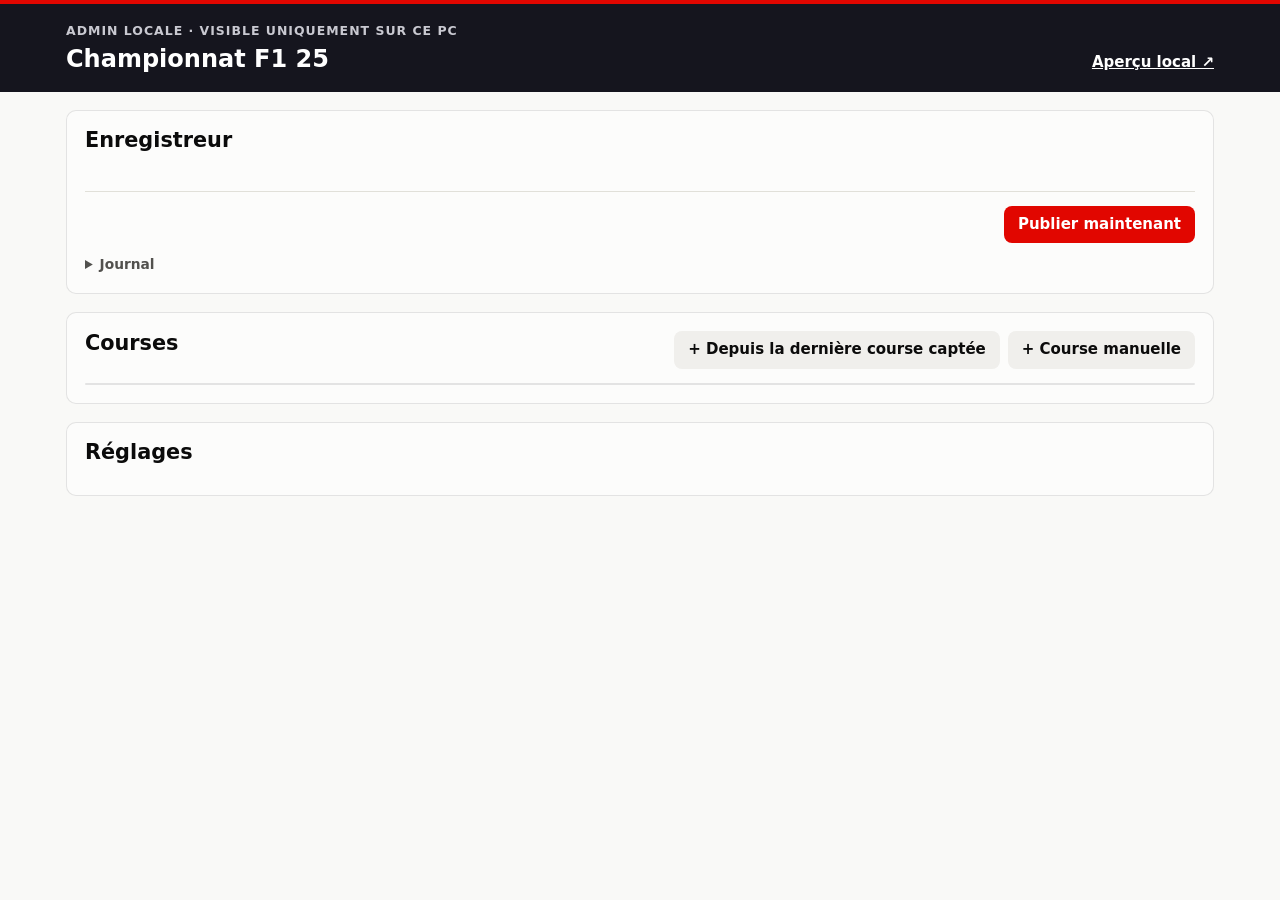
==== admin/index.html @ ed290961 "Championnat F1 25 : enregistreur de télémétrie et page publique Enregistre automatiquement le classe" ====
<!doctype html>
<html lang="fr">
<head>
  <meta charset="utf-8">
  <meta name="viewport" content="width=device-width, initial-scale=1">
  <title>Admin championnat</title>
  <link rel="stylesheet" href="/docs/style.css">
  <link rel="stylesheet" href="admin.css">
</head>
<body>
  <header class="entete entete-admin">
    <div class="conteneur entete-ligne">
      <div>
        <p class="surtitre">Admin locale · visible uniquement sur ce PC</p>
        <h1 id="titre">Championnat F1 25</h1>
      </div>
      <div class="liens">
        <a id="lien-public" href="#" target="_blank" rel="noopener" hidden>Page publique ↗</a>
        <a href="/docs/index.html" target="_blank" rel="noopener">Aperçu local ↗</a>
      </div>
    </div>
  </header>

  <main class="conteneur">
    <section class="panneau">
      <h2>Enregistreur</h2>
      <div class="etat-grille" id="etat"></div>
      <div class="humains" id="humains"></div>
      <div class="publication">
        <div id="publication"></div>
        <button type="button" class="bouton" id="bouton-publier">Publier maintenant</button>
      </div>
      <details class="journal">
        <summary>Journal</summary>
        <ol id="journal"></ol>
      </details>
    </section>

    <section class="panneau">
      <div class="section-tete">
        <h2>Courses</h2>
        <div class="actions">
          <button type="button" class="bouton secondaire" id="ajout-brouillon" hidden>+ Depuis la dernière course captée</button>
          <button type="button" class="bouton secondaire" id="ajout-copie">+ Course manuelle</button>
        </div>
      </div>
      <div id="bandeau-revision" class="bandeau" hidden>
        Nouvelle course enregistrée pendant que tu modifiais.
        <button type="button" class="bouton secondaire" id="recharger">Recharger</button>
      </div>
      <div class="tableau-defilant" id="courses"></div>
    </section>

    <section class="panneau" id="editeur" hidden></section>

    <section class="panneau">
      <h2>Réglages</h2>
      <div class="formulaire" id="reglages"></div>
    </section>
  </main>

  <script src="/docs/champ.js"></script>
  <script src="admin.js"></script>
</body>
</html>
---- docs/style.css ----
:root {
  color-scheme: light;
  --page: #f9f9f7;
  --surface: #fcfcfb;
  --surface-2: #f0efec;
  --encre: #0b0b0b;
  --encre-2: #52514e;
  --discret: #6f6e69;
  --grille: #e1e0d9;
  --axe: #c3c2b7;
  --bordure: rgba(11, 11, 11, 0.10);
  --accent: #e10600;
  --entete: #15151e;
  --entete-encre: #ffffff;
  --entete-encre-2: #c9c9d1;

  /* Couleurs des joueurs (palette validée daltonisme, ordre fixe) */
  --j1: #2a78d6; --j2: #eb6834; --j3: #1baf7a; --j4: #eda100;
  --j5: #e87ba4; --j6: #008300; --j7: #6250d6; --j8: #e34948;
  --ref: #9b9a94;

  /* Cases de résultats */
  --c-p1: #f5e3a1; --c-p2: #e2e2e2; --c-p3: #efcfae; --c-pts: #d6eedb;
  --c-hors: #f0efec; --c-ab: #f5d3d3; --c-sel: rgba(42, 120, 214, 0.10);
}

@media (prefers-color-scheme: dark) {
  :root:where(:not([data-theme="light"])) {
    color-scheme: dark;
    --page: #0d0d0d; --surface: #1a1a19; --surface-2: #242422;
    --encre: #f0efec; --encre-2: #c3c2b7; --discret: #9a998f;
    --grille: #2c2c2a; --axe: #383835; --bordure: rgba(255, 255, 255, 0.10);
    --entete: #15151e;
    --j1: #3987e5; --j2: #d95926; --j3: #199e70; --j4: #c98500;
    --j5: #d55181; --j6: #008300; --j7: #9085e9; --j8: #e66767;
    --ref: #6f6e69;
    --c-p1: #5a4b14; --c-p2: #474747; --c-p3: #583922; --c-pts: #1e3b25;
    --c-hors: #262624; --c-ab: #4a2222; --c-sel: rgba(57, 135, 229, 0.16);
  }
}
:root[data-theme="dark"] {
  color-scheme: dark;
  --page: #0d0d0d; --surface: #1a1a19; --surface-2: #242422;
  --encre: #f0efec; --encre-2: #c3c2b7; --discret: #9a998f;
  --grille: #2c2c2a; --axe: #383835; --bordure: rgba(255, 255, 255, 0.10);
  --entete: #15151e;
  --j1: #3987e5; --j2: #d95926; --j3: #199e70; --j4: #c98500;
  --j5: #d55181; --j6: #008300; --j7: #9085e9; --j8: #e66767;
  --ref: #6f6e69;
  --c-p1: #5a4b14; --c-p2: #474747; --c-p3: #583922; --c-pts: #1e3b25;
  --c-hors: #262624; --c-ab: #4a2222; --c-sel: rgba(57, 135, 229, 0.16);
}

* { box-sizing: border-box; }
[hidden] { display: none !important; }
html { -webkit-text-size-adjust: 100%; }
body {
  margin: 0;
  background: var(--page);
  color: var(--encre);
  font: 15px/1.45 system-ui, -apple-system, "Segoe UI", Roboto, sans-serif;
}
h1, h2, h3 { line-height: 1.15; margin: 0; }
h2 { font-size: 1.3rem; }
h3 { font-size: 1.05rem; margin: 28px 0 10px; }
button { font: inherit; color: inherit; }
.conteneur { max-width: 1180px; margin: 0 auto; padding: 0 16px; }

/* --- En-tête ----------------------------------------------------------- */
.entete {
  background: var(--entete);
  color: var(--entete-encre);
  border-top: 4px solid var(--accent);
  padding: 28px 0 24px;
}
.surtitre {
  margin: 0 0 6px; font-size: 0.78rem; font-weight: 700; letter-spacing: 0.08em;
  text-transform: uppercase; color: var(--entete-encre-2);
}
.entete h1 { font-size: clamp(1.6rem, 4vw, 2.3rem); font-weight: 800; }
.sous-titre { margin: 6px 0 20px; color: var(--entete-encre-2); }
.cartes { display: grid; grid-template-columns: repeat(auto-fit, minmax(200px, 1fr)); gap: 12px; }
.cartes > *, .duels > * { min-width: 0; }
.carte-joueur {
  position: relative; background: rgba(255, 255, 255, 0.06); border: 1px solid rgba(255, 255, 255, 0.10);
  border-radius: 10px; padding: 14px 14px 12px 18px; overflow: hidden;
}
.carte-joueur::before {
  content: ""; position: absolute; left: 0; top: 0; bottom: 0; width: 5px; background: var(--couleur);
}
.carte-joueur .nom { font-weight: 700; font-size: 1.02rem; }
.carte-joueur .rang { color: var(--entete-encre-2); font-size: 0.85rem; }
.carte-joueur .points { font-size: 1.9rem; font-weight: 800; margin-top: 6px; }
.carte-joueur .points small { font-size: 0.85rem; font-weight: 600; color: var(--entete-encre-2); margin-left: 4px; }
.carte-joueur .detail { font-size: 0.83rem; color: var(--entete-encre-2); }

/* --- Onglets ----------------------------------------------------------- */
.onglets {
  position: sticky; top: 0; z-index: 5; background: var(--surface);
  border-bottom: 1px solid var(--bordure);
}
.onglets-liste { display: flex; gap: 4px; overflow-x: auto; scrollbar-width: none; }
.onglets-liste::-webkit-scrollbar { display: none; }
.onglets a {
  flex: 0 0 auto; padding: 13px 12px 11px; color: var(--encre-2); text-decoration: none; font-weight: 600;
  border-bottom: 3px solid transparent;
}
.onglets a:hover { color: var(--encre); }
.onglets a[aria-selected="true"] { color: var(--encre); border-bottom-color: var(--accent); }

/* --- Sections ---------------------------------------------------------- */
.section { padding: 24px 0 8px; }
.section-tete { display: flex; align-items: center; justify-content: space-between; gap: 12px; flex-wrap: wrap; margin-bottom: 14px; }
.aide { color: var(--encre-2); margin: -6px 0 16px; }
.vide {
  padding: 28px 16px; text-align: center; color: var(--encre-2); background: var(--surface);
  border: 1px dashed var(--axe); border-radius: 10px;
}

.bascule { display: inline-flex; background: var(--surface-2); border-radius: 8px; padding: 3px; }
.bascule button {
  border: 0; background: transparent; padding: 6px 12px; border-radius: 6px; cursor: pointer;
  font-size: 0.88rem; font-weight: 600; color: var(--encre-2);
}
.bascule button[aria-pressed="true"] { background: var(--surface); color: var(--encre); box-shadow: 0 1px 2px rgba(0, 0, 0, 0.12); }

/* --- Tableaux ---------------------------------------------------------- */
.tableau-defilant {
  overflow-x: auto; background: var(--surface); border: 1px solid var(--bordure); border-radius: 10px;
}
table { border-collapse: collapse; width: 100%; font-variant-numeric: tabular-nums; }
th, td { padding: 8px 10px; text-align: left; white-space: nowrap; border-bottom: 1px solid var(--grille); }
th { font-size: 0.75rem; text-transform: uppercase; letter-spacing: 0.04em; color: var(--discret); font-weight: 700; background: var(--surface); }
tbody tr:last-child td { border-bottom: 0; }
td.num, th.num { text-align: right; }
td.centre, th.centre { text-align: center; }
.colle {
  position: sticky; left: 0; z-index: 1; background: var(--surface);
  box-shadow: 1px 0 0 var(--grille);
}
tr.est-joueur td { background: var(--c-sel); }
tr.est-joueur td.colle { background: linear-gradient(var(--c-sel), var(--c-sel)), var(--surface); }
.rang-cell { display: inline-block; width: 1.6em; color: var(--encre-2); font-weight: 700; vertical-align: middle; }
.pilote { display: inline-flex; align-items: center; gap: 8px; font-weight: 600; vertical-align: middle; }
.pastille { width: 10px; height: 10px; border-radius: 50%; flex: 0 0 auto; box-shadow: 0 0 0 2px var(--surface); }
.trait-ecurie { width: 4px; height: 16px; border-radius: 2px; flex: 0 0 auto; }
.ecurie-nom { color: var(--encre-2); }
.total { font-weight: 800; }
.badge {
  display: inline-block; font-size: 0.7rem; font-weight: 700; padding: 1px 6px; border-radius: 4px;
  background: var(--surface-2); color: var(--encre-2); vertical-align: 1px;
}

.case {
  display: inline-flex; align-items: center; justify-content: center; min-width: 30px; height: 24px; padding: 0 5px;
  border-radius: 4px; font-size: 0.82rem; font-weight: 700; color: var(--encre);
}
.case.p1 { background: var(--c-p1); }
.case.p2 { background: var(--c-p2); }
.case.p3 { background: var(--c-p3); }
.case.pts { background: var(--c-pts); }
.case.hors { background: var(--c-hors); font-weight: 500; }
.case.ab { background: var(--c-ab); }
.case.absent { color: var(--discret); font-weight: 500; }
.case.mt { box-shadow: inset 0 0 0 2px #9b4dca; }
td.res { padding: 6px 3px; text-align: center; }
th.res { padding: 8px 3px; text-align: center; }
.legende-cases { display: flex; flex-wrap: wrap; align-items: center; gap: 6px 8px; color: var(--encre-2); font-size: 0.83rem; margin: 12px 0 0; }
.legende-cases .case { min-width: 26px; height: 20px; font-size: 0.75rem; }
.legende-cases .case + .case { margin-left: -4px; }
.mt-exemple {
  display: inline-flex; align-items: center; justify-content: center; min-width: 26px; height: 20px;
  border-radius: 4px; font-size: 0.75rem; font-weight: 700; box-shadow: inset 0 0 0 2px #9b4dca;
}

/* --- Graphique --------------------------------------------------------- */
.carte-graphique { background: var(--surface); border: 1px solid var(--bordure); border-radius: 10px; padding: 16px; }
.graphique-titre { margin: 0 0 8px; color: var(--encre-2); font-size: 0.9rem; }
.legende { display: flex; flex-wrap: wrap; gap: 6px 16px; margin-bottom: 8px; font-size: 0.88rem; color: var(--encre-2); }
.legende span { display: inline-flex; align-items: center; gap: 6px; }
.cle-ligne { width: 16px; height: 2px; border-radius: 1px; display: inline-block; }
.graphique { position: relative; width: 100%; }
.graphique svg { display: block; width: 100%; height: auto; overflow: visible; }
.graphique text { font-family: inherit; }
.graphique .axe-texte { fill: var(--discret); font-size: 11px; font-variant-numeric: tabular-nums; }
.graphique .etiquette { fill: var(--encre); font-size: 12px; font-weight: 600; }
.graphique .etiquette-val { fill: var(--encre-2); font-size: 11px; font-variant-numeric: tabular-nums; }

.infobulle {
  position: fixed; z-index: 20; pointer-events: none; background: var(--surface); color: var(--encre);
  border: 1px solid var(--bordure); border-radius: 8px; box-shadow: 0 6px 20px rgba(0, 0, 0, 0.18);
  padding: 8px 10px; font-size: 0.85rem; min-width: 150px; max-width: 260px;
}
.infobulle .titre-bulle { color: var(--encre-2); font-size: 0.78rem; margin-bottom: 4px; }
.infobulle .ligne-bulle { display: flex; align-items: center; gap: 8px; }
.infobulle .ligne-bulle strong { font-variant-numeric: tabular-nums; min-width: 2.5em; }
.infobulle .ligne-bulle span:last-child { color: var(--encre-2); }

/* --- Duels ------------------------------------------------------------- */
.duels { display: grid; grid-template-columns: repeat(auto-fit, minmax(260px, 1fr)); gap: 12px; }
.duel { background: var(--surface); border: 1px solid var(--bordure); border-radius: 10px; padding: 14px; }
.duel-ligne { display: flex; align-items: center; justify-content: space-between; gap: 8px; }
.duel-nom { display: inline-flex; align-items: center; gap: 6px; font-weight: 600; min-width: 0; }
.duel-nom span:last-child { overflow: hidden; text-overflow: ellipsis; white-space: nowrap; }
.duel-score { font-size: 1.5rem; font-weight: 800; font-variant-numeric: tabular-nums; white-space: nowrap; }
.duel-barre { display: flex; gap: 2px; height: 8px; margin: 10px 0 8px; }
.duel-barre span { border-radius: 4px; min-width: 4px; }
.duel-barre .neutre { background: var(--surface-2); flex: 1; }
.duel-detail { font-size: 0.83rem; color: var(--encre-2); }

/* --- Calendrier -------------------------------------------------------- */
.calendrier { list-style: none; margin: 0; padding: 0; display: grid; grid-template-columns: repeat(auto-fill, minmax(250px, 1fr)); gap: 10px; }
.gp { background: var(--surface); border: 1px solid var(--bordure); border-radius: 10px; padding: 12px 14px; }
.gp.a-venir { opacity: 0.6; }
.gp.prochain { border-color: var(--accent); box-shadow: inset 3px 0 0 var(--accent); opacity: 1; }
.gp-tete { display: flex; justify-content: space-between; align-items: baseline; gap: 8px; }
.gp-manche { font-size: 0.75rem; font-weight: 700; color: var(--discret); text-transform: uppercase; letter-spacing: 0.05em; }
.gp-nom { font-weight: 700; margin: 2px 0 6px; }
.gp-ligne { font-size: 0.85rem; color: var(--encre-2); display: flex; align-items: center; gap: 6px; }
.gp-ligne strong { color: var(--encre); }

.pied { color: var(--discret); font-size: 0.82rem; padding-top: 24px; padding-bottom: 32px; }

@media (max-width: 640px) {
  .entete { padding: 20px 0 18px; }
  .cartes { grid-template-columns: 1fr 1fr; gap: 8px; }
  .carte-joueur { padding: 10px 10px 10px 14px; }
  .carte-joueur .points { font-size: 1.5rem; }
  .masque-mobile { display: none; }
  th, td { padding: 7px 8px; }
}
---- admin/admin.css ----
.entete-admin { padding: 18px 0; }
.entete-ligne { display: flex; justify-content: space-between; align-items: flex-end; gap: 16px; flex-wrap: wrap; }
.entete-admin h1 { font-size: 1.5rem; }
.liens { display: flex; gap: 16px; }
.liens a { color: var(--entete-encre); font-weight: 600; }

.panneau {
  background: var(--surface); border: 1px solid var(--bordure); border-radius: 10px;
  padding: 18px; margin: 18px 0;
}
.panneau h2 { margin-bottom: 12px; }
.actions { display: flex; gap: 8px; flex-wrap: wrap; }

.etat-grille { display: grid; grid-template-columns: max-content 1fr; gap: 6px 14px; align-items: baseline; }
.etat-grille dt { color: var(--encre-2); font-weight: 600; }
.etat-grille dd { margin: 0; }
.voyant { display: inline-flex; align-items: center; gap: 6px; font-weight: 600; }
.voyant::before { content: ""; width: 9px; height: 9px; border-radius: 50%; background: var(--c); }
.voyant.ok { --c: #0ca30c; }
.voyant.attente { --c: #fab219; }
.voyant.erreur { --c: #d03b3b; }
.voyant.neutre { --c: var(--axe); }
.indice { color: var(--encre-2); font-size: 0.88rem; }

.humains { display: flex; flex-wrap: wrap; gap: 8px; margin-top: 12px; }
.humain {
  display: inline-flex; align-items: center; gap: 8px; padding: 6px 10px; border-radius: 8px;
  background: var(--surface-2); font-size: 0.9rem;
}
.humain select { font-size: 0.85rem; }

.publication { display: flex; align-items: center; justify-content: space-between; gap: 12px; flex-wrap: wrap; margin-top: 14px; padding-top: 14px; border-top: 1px solid var(--grille); }
.journal { margin-top: 12px; color: var(--encre-2); font-size: 0.86rem; }
.journal summary { cursor: pointer; font-weight: 600; }
.journal ol { list-style: none; padding: 0; margin: 8px 0 0; max-height: 220px; overflow: auto; }
.journal li { padding: 2px 0; }
.journal time { color: var(--discret); margin-right: 8px; font-variant-numeric: tabular-nums; }

.bouton {
  border: 0; border-radius: 8px; padding: 8px 14px; font-weight: 700; cursor: pointer;
  background: var(--accent); color: #fff;
}
.bouton.secondaire { background: var(--surface-2); color: var(--encre); }
.bouton.danger { background: transparent; color: #d03b3b; box-shadow: inset 0 0 0 1px #d03b3b; }
.bouton:disabled { opacity: 0.5; cursor: default; }
.bouton-icone { border: 0; background: var(--surface-2); border-radius: 6px; width: 28px; height: 28px; cursor: pointer; }

.bandeau { background: var(--c-p1); border-radius: 8px; padding: 10px 12px; margin-bottom: 12px; display: flex; gap: 12px; align-items: center; flex-wrap: wrap; }
.remarques { background: var(--c-p1); border-radius: 8px; padding: 10px 12px 10px 30px; margin: 0 0 14px; }
.badge.alerte { background: var(--c-p1); color: var(--encre); }

input, select {
  font: inherit; color: var(--encre); background: var(--surface); border: 1px solid var(--axe);
  border-radius: 6px; padding: 5px 7px;
}
input[type="number"] { width: 64px; }
input.temps { width: 92px; }
input.nom { width: 150px; }
.champs { display: flex; gap: 14px; flex-wrap: wrap; margin-bottom: 14px; }
.champs label, .formulaire label { display: flex; flex-direction: column; gap: 4px; font-size: 0.85rem; font-weight: 600; color: var(--encre-2); }
.editeur-table td { padding: 5px 6px; }
.editeur-pied { display: flex; gap: 8px; flex-wrap: wrap; margin-top: 14px; justify-content: space-between; }
.editeur-pied div { display: flex; gap: 8px; flex-wrap: wrap; }

.formulaire { display: grid; gap: 14px; }
.ligne-joueur { display: flex; gap: 10px; align-items: flex-end; flex-wrap: wrap; }
.ligne-joueur input.alias { width: 260px; }
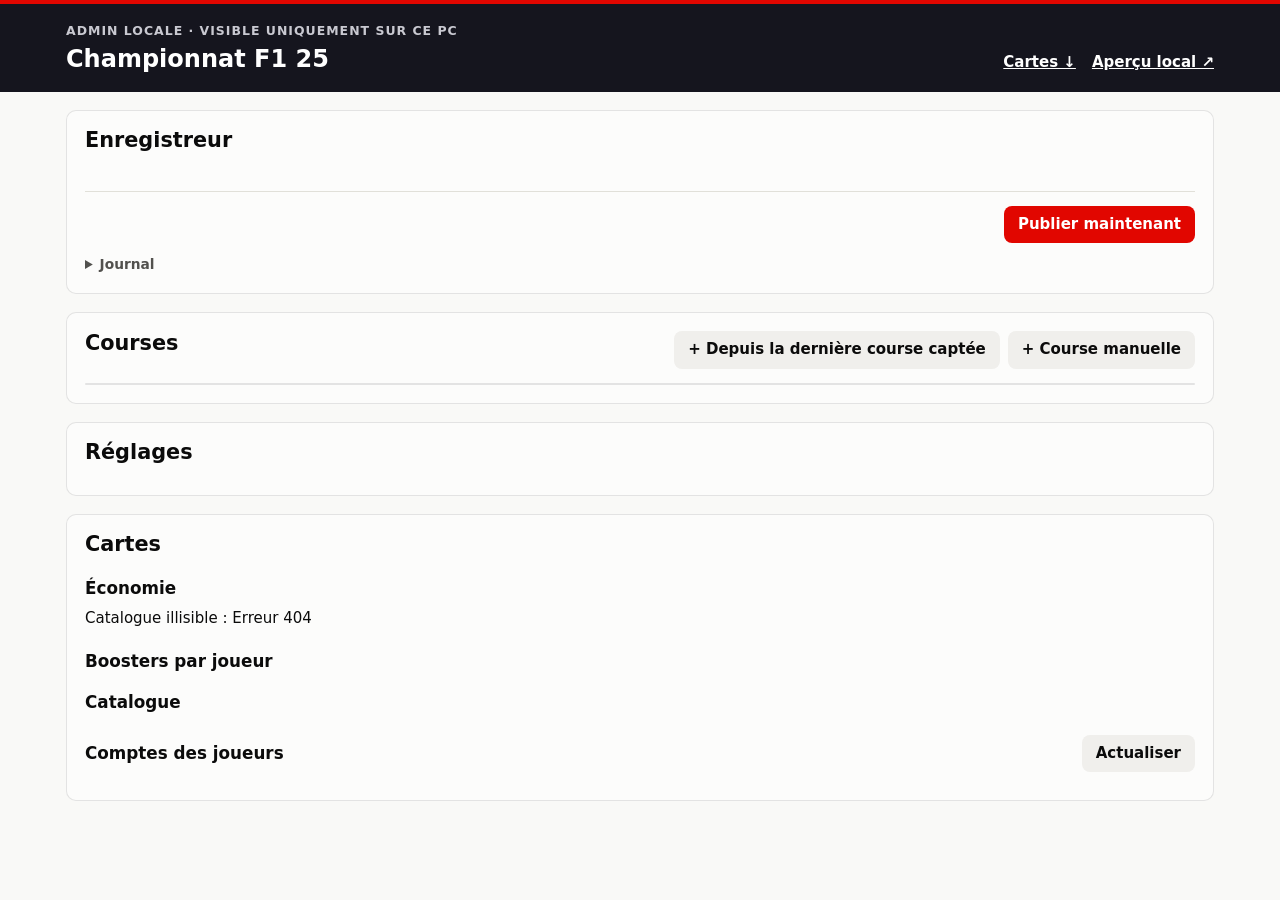
==== commit 0590d3e4: "Admin : gestion des cartes (économie, prix, raretés, bonus, comptes) - Bloc Cartes dans l'admin loca" ====
--- a/admin/index.html
+++ b/admin/index.html
@@ -4,6 +4,7 @@
   <meta charset="utf-8">
   <meta name="viewport" content="width=device-width, initial-scale=1">
   <title>Admin championnat</title>
+  <link rel="icon" href="data:image/svg+xml,%3Csvg xmlns='http://www.w3.org/2000/svg' viewBox='0 0 32 32'%3E%3Crect width='32' height='32' rx='6' fill='%23e10600'/%3E%3Cpath d='M6 22l8-12h12l-2 3H15.5l-1.4 2H22l-2 3h-8l-2 4z' fill='white'/%3E%3C/svg%3E">
   <link rel="stylesheet" href="/docs/style.css">
   <link rel="stylesheet" href="admin.css">
 </head>
@@ -15,6 +16,7 @@
         <h1 id="titre">Championnat F1 25</h1>
       </div>
       <div class="liens">
+        <a href="#cartes">Cartes ↓</a>
         <a id="lien-public" href="#" target="_blank" rel="noopener" hidden>Page publique ↗</a>
         <a href="/docs/index.html" target="_blank" rel="noopener">Aperçu local ↗</a>
       </div>
@@ -57,9 +59,27 @@
       <h2>Réglages</h2>
       <div class="formulaire" id="reglages"></div>
     </section>
+
+    <section class="panneau" id="cartes">
+      <h2>Cartes</h2>
+      <h3>Économie</h3>
+      <div id="cartes-economie"></div>
+      <h3>Boosters par joueur</h3>
+      <div id="cartes-boosters"></div>
+      <h3>Catalogue</h3>
+      <div id="cartes-catalogue"></div>
+      <div class="section-tete">
+        <h3>Comptes des joueurs</h3>
+        <button type="button" class="bouton secondaire" id="cartes-rafraichir-comptes">Actualiser</button>
+      </div>
+      <div id="cartes-comptes"></div>
+    </section>
   </main>
+
+  <div class="barre-enregistrement" id="cartes-barre" hidden></div>
 
   <script src="/docs/champ.js"></script>
   <script src="admin.js"></script>
+  <script src="cartes-admin.js"></script>
 </body>
 </html>
--- a/docs/style.css
+++ b/docs/style.css
@@ -107,6 +107,8 @@
 }
 .onglets a:hover { color: var(--encre); }
 .onglets a[aria-selected="true"] { color: var(--encre); border-bottom-color: var(--accent); }
+.onglets a.lien-cartes { margin-left: auto; color: var(--accent); }
+.onglets a.lien-cartes::before { content: "◆ "; font-size: 0.8em; }
 
 /* --- Sections ---------------------------------------------------------- */
 .section { padding: 24px 0 8px; }
--- a/admin/admin.css
+++ b/admin/admin.css
@@ -63,5 +63,15 @@
 .editeur-pied div { display: flex; gap: 8px; flex-wrap: wrap; }
 
 .formulaire { display: grid; gap: 14px; }
+
+#cartes h3 { margin: 22px 0 10px; }
+#cartes .section-tete { margin: 22px 0 10px; }
+#cartes .section-tete h3 { margin: 0; }
+input.fait { width: 320px; }
+.barre-enregistrement {
+  position: sticky; bottom: 0; z-index: 10; display: flex; align-items: center; justify-content: space-between;
+  gap: 12px; flex-wrap: wrap; padding: 12px 16px; background: var(--entete); color: var(--entete-encre);
+  border-top: 3px solid var(--accent); font-weight: 600;
+}
 .ligne-joueur { display: flex; gap: 10px; align-items: flex-end; flex-wrap: wrap; }
 .ligne-joueur input.alias { width: 260px; }
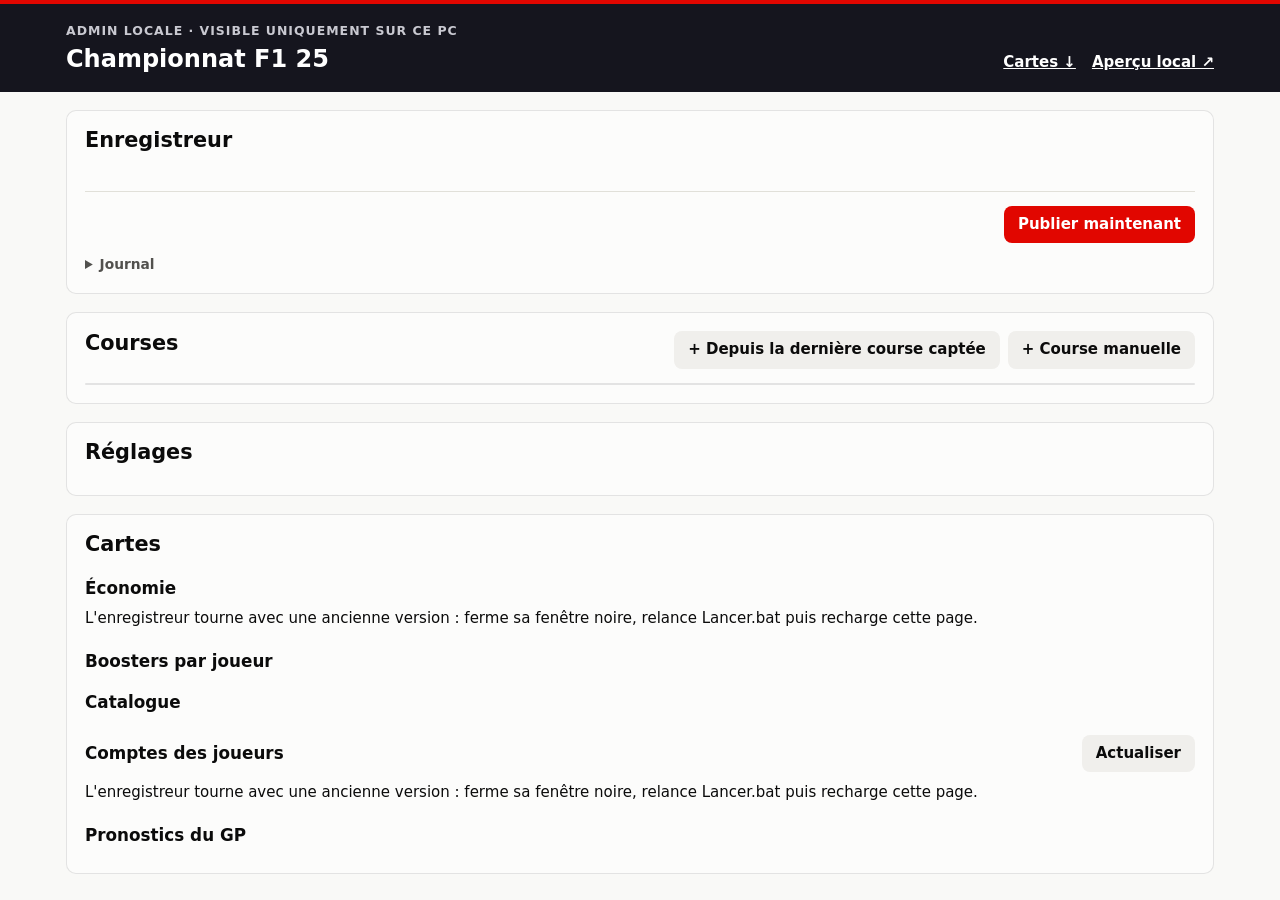
==== commit 9512915e: "Cartes : rareté Mythique (les potes) et pronostics avant chaque GP Mythique, la rareté au-dessus de " ====
--- a/admin/index.html
+++ b/admin/index.html
@@ -73,6 +73,8 @@
         <button type="button" class="bouton secondaire" id="cartes-rafraichir-comptes">Actualiser</button>
       </div>
       <div id="cartes-comptes"></div>
+      <h3>Pronostics du GP</h3>
+      <div id="cartes-pronos"></div>
     </section>
   </main>
 
